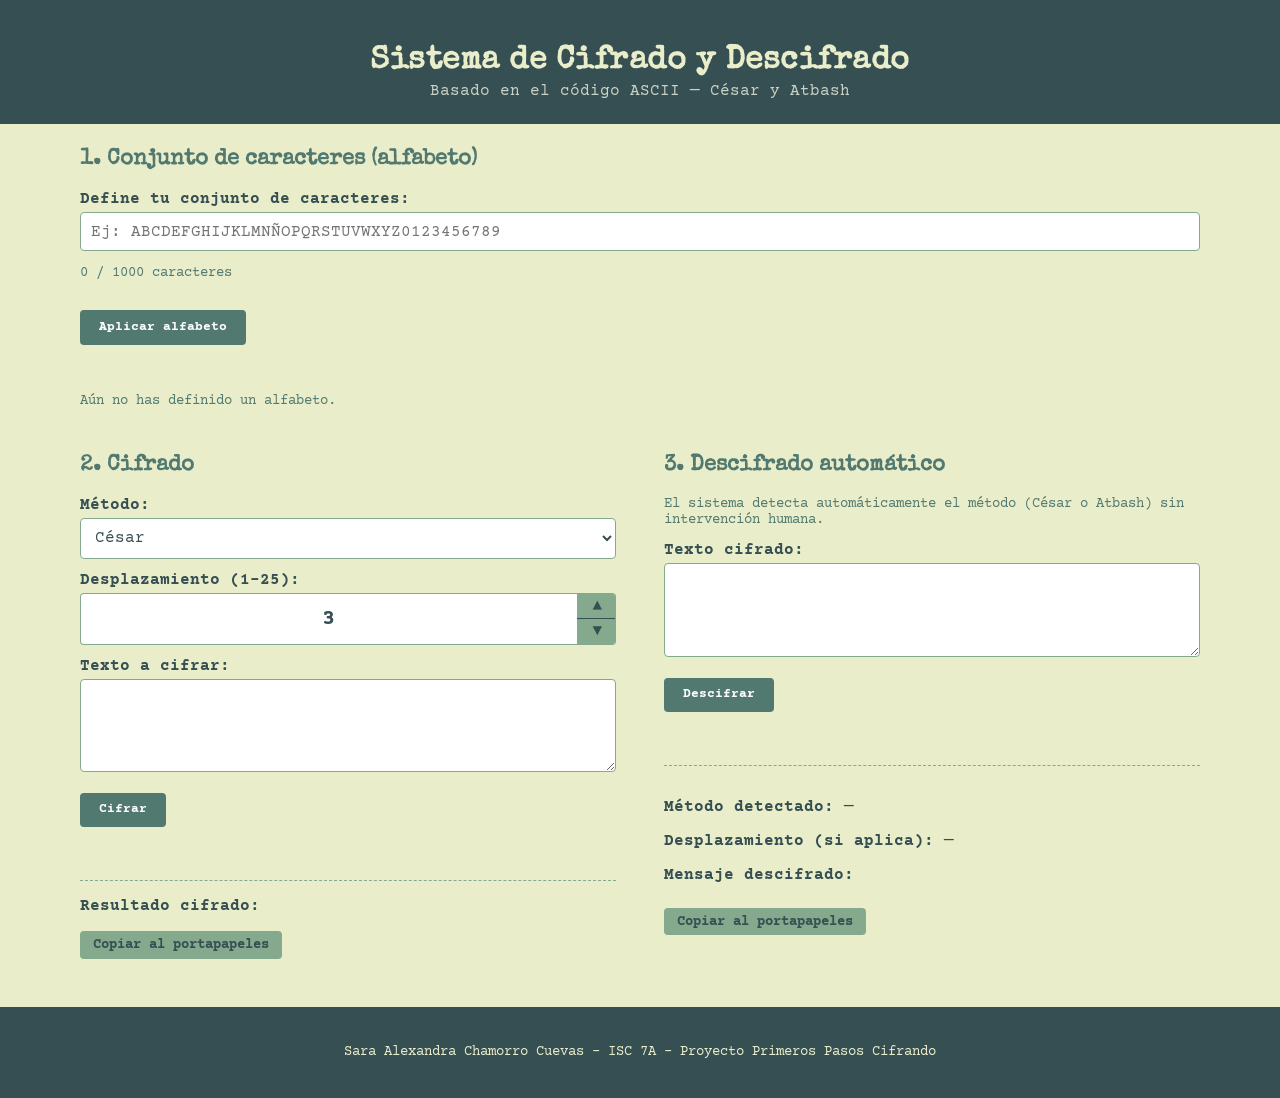
==== frontend/index.html @ 87595290 "Sube el limite maximo del alfabeto a 1000 y renombra front/ a frontend/ - LIMITE_ALFABETO pasa de 25" ====
<!DOCTYPE html>
<html lang="es">
<head>
  <meta charset="UTF-8" />
  <meta name="viewport" content="width=device-width, initial-scale=1.0" />
  <title>Cifrado y Descifrado — César / Atbash</title>
  <link rel="stylesheet" href="styles.css" />
</head>
<body>
  <header>
    <h1>Sistema de Cifrado y Descifrado</h1>
    <p>Basado en el código ASCII — César y Atbash</p>
  </header>
 
  <main>

  <!-- ============ ALFABETO: fila completa arriba ============ -->
  <section class="card" id="section-alphabet">
    <h2>1. Conjunto de caracteres (alfabeto)</h2>

    <form id="alphabet-form">
      <label for="alphabet-input">Define tu conjunto de caracteres:</label>
      <input
        type="text"
        id="alphabet-input"
        maxlength="1000"
        placeholder="Ej: ABCDEFGHIJKLMNÑOPQRSTUVWXYZ0123456789"
      />
      <p class="hint" id="alphabet-counter">0 / 256 caracteres</p>
      <button type="submit">Aplicar alfabeto</button>
      <p class="error" id="alphabet-error"></p>
      <p class="hint" id="alphabet-status">Aún no has definido un alfabeto.</p>
    </form>
  </section>

  <!-- ============ CIFRADO (izq) + DESCIFRADO (der) ============ -->
  <div class="two-columns">

    <section class="card" id="section-encrypt">
      <h2>2. Cifrado</h2>
      <form id="encrypt-form">
        <div class="method-row">
        <div class="method-field">
          <label for="encrypt-method">Método:</label>
          <select id="encrypt-method">
            <option value="CESAR">César</option>
            <option value="ATBASH">Atbash</option>
          </select>
        </div>

        <div id="caesar-shift-group" class="shift-field">
          <label for="encrypt-shift">Desplazamiento (1-25):</label>
          <div class="shift-stepper">
            <input type="number" id="encrypt-shift" value="3" min="1" max="25" step="1" />
            <div class="stepper-buttons">
              <button type="button" id="shift-up" aria-label="Aumentar desplazamiento">▲</button>
              <button type="button" id="shift-down" aria-label="Disminuir desplazamiento">▼</button>
            </div>
          </div>
        </div>
      </div>

        <label for="encrypt-text">Texto a cifrar:</label>
        <textarea id="encrypt-text" rows="4" maxlength="10000"></textarea>

        <button type="submit">Cifrar</button>
        <p class="error" id="encrypt-error"></p>
      </form>

      <div class="result-box">
        <strong>Resultado cifrado:</strong>
        <pre id="encrypt-result"></pre>
        <button type="button" class="copy-btn" id="copy-encrypt-result">Copiar al portapapeles</button>
      </div>
    </section>

    <section class="card" id="section-decrypt">
      <h2>3. Descifrado automático</h2>
      <p class="hint">
        El sistema detecta automáticamente el método (César o Atbash) sin intervención humana.
      </p>

      <form id="decrypt-form">
        <label for="decrypt-text">Texto cifrado:</label>
        <textarea id="decrypt-text" rows="4" maxlength="10000"></textarea>
        <button type="submit">Descifrar</button>
        <p class="error" id="decrypt-error"></p>
      </form>

      <div class="result-box">
        <p><strong>Método detectado:</strong> <span id="decrypt-method-result">—</span></p>
        <p><strong>Desplazamiento (si aplica):</strong> <span id="decrypt-shift-result">—</span></p>
        <p><strong>Mensaje descifrado:</strong></p>
        <pre id="decrypt-text-result"></pre>
        <button type="button" class="copy-btn" id="copy-decrypt-result">Copiar al portapapeles</button>
      </div>
    </section>

  </div>

</main>

  <footer>
    <p>Sara Alexandra Chamorro Cuevas - ISC 7A - Proyecto Primeros Pasos Cifrando</p>
  </footer>

  <script src="main.js"></script>
</body>
</html>
---- frontend/styles.css ----
@import url('https://fonts.googleapis.com/css2?family=Special+Elite&family=Courier+Prime:wght@400;700&display=swap');

:root {
  --sage-light: #cad2c5;
  --green-mid: #84a98d;
  --green-dark: #517970;
  --dark: #364f53;
  --cream: #e9edca;

  --bg: var(--cream);
  --text: var(--dark);
  --accent: var(--green-dark);
  --error: #a3413a;
}
 
* {
  box-sizing: border-box;
}

body {
  margin: 0;
  font-family: 'Courier Prime', 'Courier New', monospace;
  background: var(--bg);
  color: var(--text);
}

header, footer {
  text-align: center;
  padding: 1.5rem;
  background: var(--dark);
  color: var(--cream);
}

header h1 {
  margin-bottom: 0.25rem;
  font-family: 'Special Elite', 'Courier New', monospace;
  color: var(--cream);
  letter-spacing: 0.5px;
}

header p {
  color: var(--sage-light);
  margin: 0;
}

footer {
  font-size: 0.85rem;
}

main {
  max-width: 1800px;
  margin: 0 auto;
  padding: 1.5rem 5rem 3rem;
  display: flex;
  flex-direction: column;
  gap: 2rem;
}

@media (max-width: 900px) {
  main {
    padding: 1.5rem 1.5rem 3rem;
  }
}

/* ---- Secciones sin recuadro ---- */
.card {
  background: transparent;
  border: none;
  padding: 0;
}

.card h2 {
  margin-top: 0;
  font-family: 'Special Elite', 'Courier New', monospace;
  color: var(--green-dark);
  border-bottom: none;
  padding-bottom: 0;
  font-size: 1.4rem;
}

/* ---- Alfabeto: fila completa arriba ---- */
#section-alphabet {
  width: 100%;
}

/* ---- Cifrado (izquierda) y Descifrado (derecha), más anchas ---- */
.two-columns {
  display: grid;
  grid-template-columns: 1fr 1fr;
  gap: 3rem;
  align-items: start;
}

@media (max-width: 720px) {
  .two-columns {
    grid-template-columns: 1fr;
  }
}

label {
  display: block;
  margin-top: 0.75rem;
  margin-bottom: 0.25rem;
  font-weight: 700;
  color: var(--dark);
}

input[type="text"],
input[type="number"],
select,
textarea {
  width: 100%;
  padding: 0.6rem;
  border-radius: 4px;
  border: 1px solid var(--green-mid);
  background: #ffffff;
  color: var(--text);
  font-family: 'Courier Prime', 'Courier New', monospace;
  font-size: 1rem;
}

input:focus,
select:focus,
textarea:focus {
  outline: 2px solid var(--green-dark);
}

textarea {
  resize: vertical;
}

/* ---- Stepper personalizado para el shift de César ---- */
.shift-stepper {
  display: flex;
  align-items: stretch;
  gap: 0;
  margin-top: 0.25rem;
}

#encrypt-shift {
  text-align: center;
  font-size: 1.4rem;
  font-weight: 700;
  border-radius: 4px 0 0 4px;
  border-right: none;
  /* Ocultar flechas nativas: usamos las nuestras, más visibles */
  appearance: textfield;
}

#encrypt-shift::-webkit-inner-spin-button,
#encrypt-shift::-webkit-outer-spin-button {
  -webkit-appearance: none;
  margin: 0;
}

.stepper-buttons {
  display: flex;
  flex-direction: column;
  border: 1px solid var(--green-mid);
  border-left: none;
  border-radius: 0 4px 4px 0;
  overflow: hidden;
}

.stepper-buttons button {
  margin: 0;
  padding: 0;
  width: 2.6rem;
  height: 1.55rem;
  border: none;
  border-radius: 0;
  background: var(--green-mid);
  color: var(--dark);
  font-size: 1rem;
  line-height: 1;
  font-weight: 900;
  cursor: pointer;
}

.stepper-buttons button:first-child {
  border-bottom: 1px solid var(--dark);
}

.stepper-buttons button:hover {
  background: var(--green-dark);
  color: #ffffff;
}

.button-row {
  display: flex;
  gap: 0.5rem;
  margin-top: 0.75rem;
  flex-wrap: wrap;
}

button {
  margin-top: 1rem;
  padding: 0.6rem 1.2rem;
  border: none;
  border-radius: 4px;
  background: var(--green-dark);
  color: #ffffff;
  font-family: 'Courier Prime', 'Courier New', monospace;
  font-weight: 700;
  cursor: pointer;
  transition: background 0.15s ease;
}

button:hover {
  background: var(--dark);
}

button.secondary {
  background: var(--sage-light);
  color: var(--dark);
}

button.secondary:hover {
  background: var(--green-mid);
}

button.copy-btn {
  margin-top: 0.5rem;
  padding: 0.35rem 0.8rem;
  font-size: 0.85rem;
  background: var(--green-mid);
  color: var(--dark);
}

button.copy-btn:hover {
  background: var(--green-dark);
  color: #ffffff;
}

.error {
  color: var(--error);
  min-height: 1.2rem;
  font-size: 0.9rem;
}

.hint {
  font-size: 0.85rem;
  color: var(--green-dark);
}

.result-box {
  margin-top: 1.25rem;
  padding: 1rem 0 0 0;
  background: transparent;
  border: none;
  border-top: 1px dashed var(--green-mid);
  border-radius: 0;
}

pre {
  white-space: pre-wrap;
  word-break: break-word;
  font-family: 'Courier Prime', 'Courier New', monospace;
  margin: 0.5rem 0;
}

#current-alphabet {
  background: #ffffff;
  padding: 0.5rem;
  border-radius: 4px;
  border: 1px solid var(--green-mid);
}
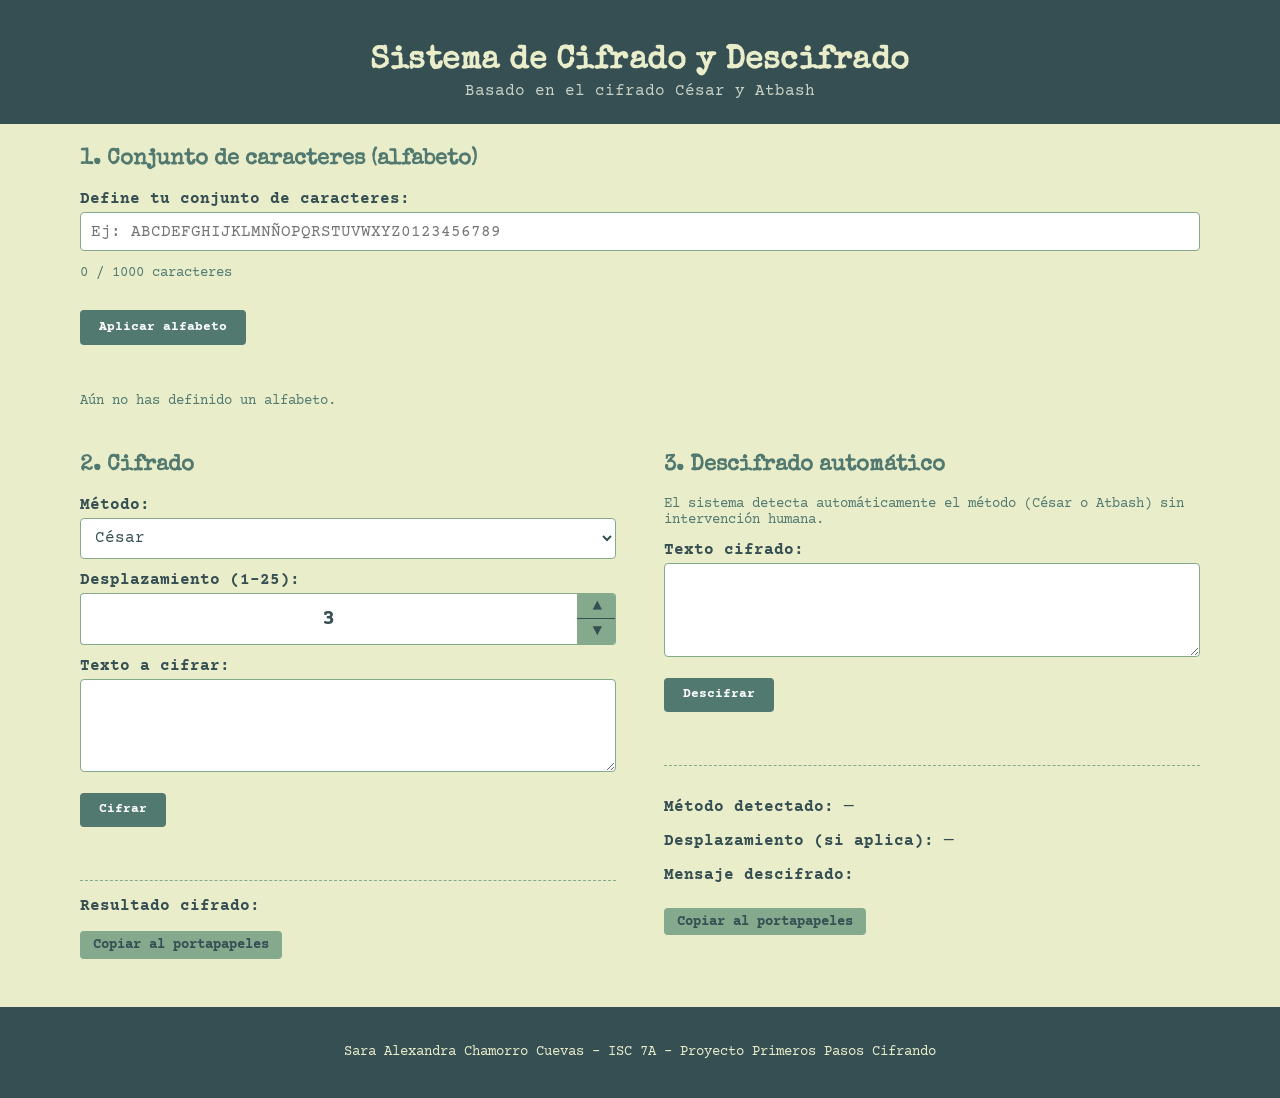
==== commit aed5fd21: "Merge: integra el cambio de subtitulo hecho en GitHub con el renombre a frontend/ Co-Authored-By: Cl" ====
--- a/frontend/index.html
+++ b/frontend/index.html
@@ -9,7 +9,7 @@
 <body>
   <header>
     <h1>Sistema de Cifrado y Descifrado</h1>
-    <p>Basado en el código ASCII — César y Atbash</p>
+    <p>Basado en el cifrado César y Atbash</p>
   </header>
  
   <main>
@@ -106,4 +106,4 @@
 
   <script src="main.js"></script>
 </body>
-</html>+</html>
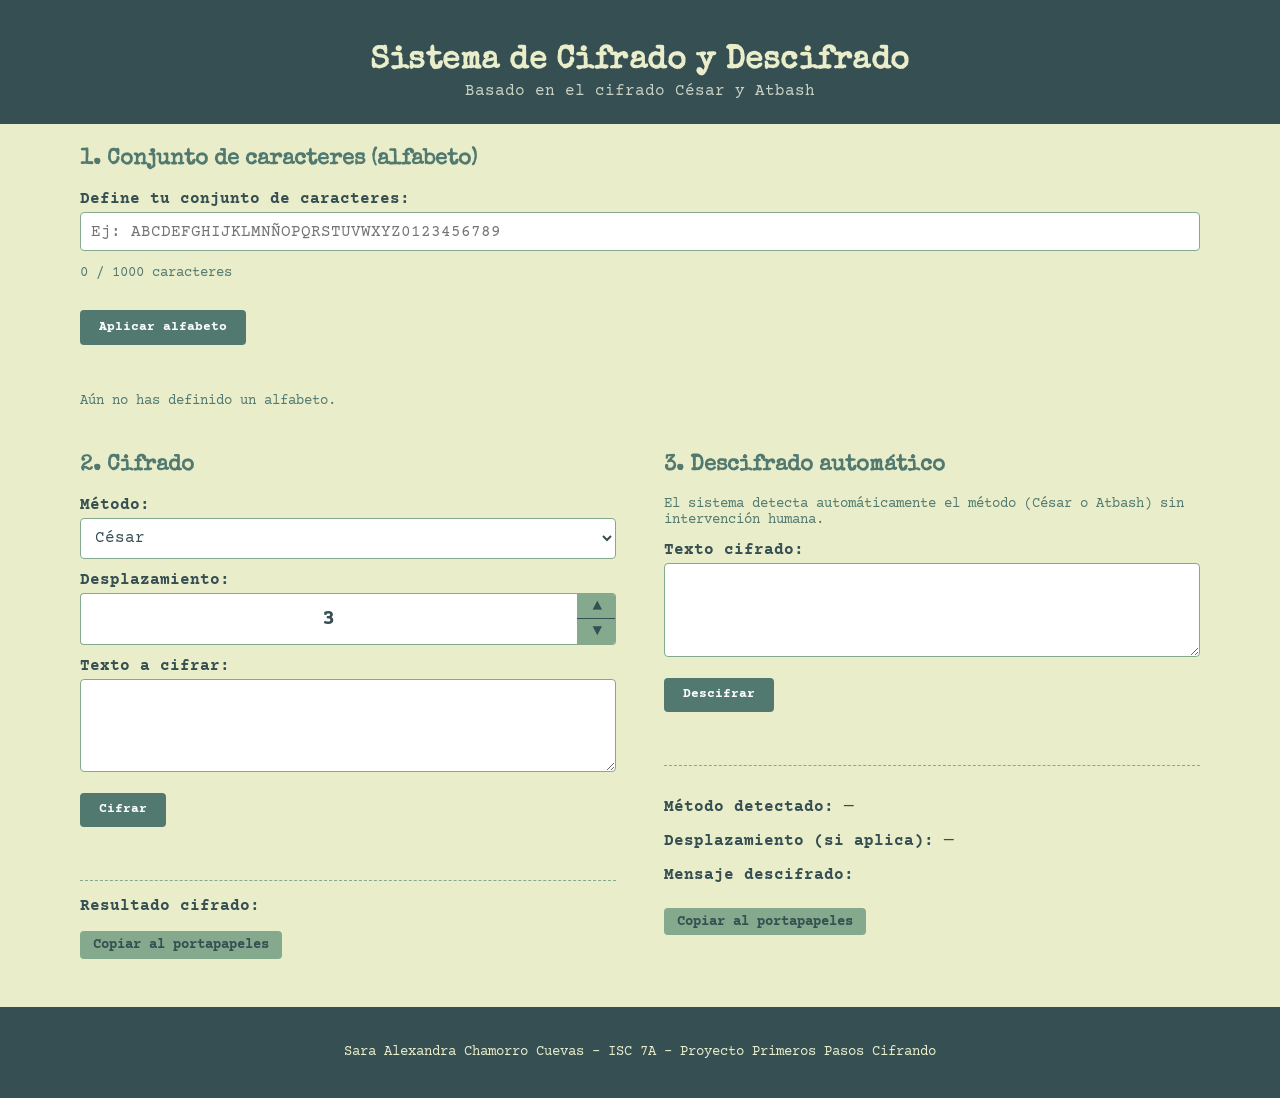
==== commit f3c8f95a: "El desplazamiento en la interfaz ya no esta topado en 25 - index.html: la etiqueta pasa de "Desplaza" ====
--- a/frontend/index.html
+++ b/frontend/index.html
@@ -26,7 +26,7 @@
         maxlength="1000"
         placeholder="Ej: ABCDEFGHIJKLMNÑOPQRSTUVWXYZ0123456789"
       />
-      <p class="hint" id="alphabet-counter">0 / 256 caracteres</p>
+      <p class="hint" id="alphabet-counter">0 / 1000 caracteres</p>
       <button type="submit">Aplicar alfabeto</button>
       <p class="error" id="alphabet-error"></p>
       <p class="hint" id="alphabet-status">Aún no has definido un alfabeto.</p>
@@ -49,9 +49,9 @@
         </div>
 
         <div id="caesar-shift-group" class="shift-field">
-          <label for="encrypt-shift">Desplazamiento (1-25):</label>
+          <label for="encrypt-shift">Desplazamiento:</label>
           <div class="shift-stepper">
-            <input type="number" id="encrypt-shift" value="3" min="1" max="25" step="1" />
+            <input type="number" id="encrypt-shift" value="3" min="1" max="999" step="1" />
             <div class="stepper-buttons">
               <button type="button" id="shift-up" aria-label="Aumentar desplazamiento">▲</button>
               <button type="button" id="shift-down" aria-label="Disminuir desplazamiento">▼</button>
